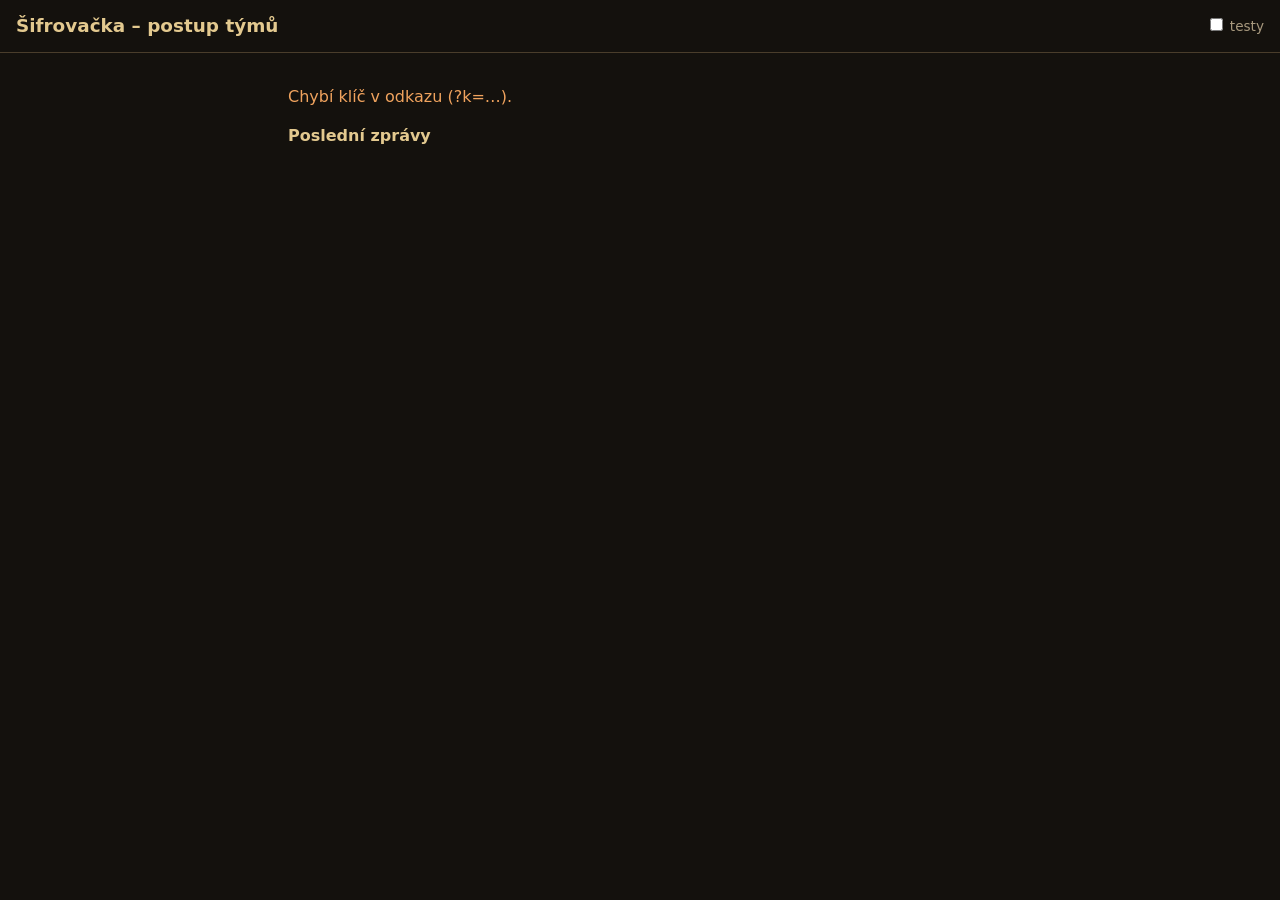
==== docs/org.html @ ef914b4c "Nápovědy bez odpočtu, počítadlo nápověd, souhrn ve finále, sledování postupu (ntfy) a stránka org.ht" ====
<!doctype html>
<html lang="cs">
<head>
<meta charset="utf-8">
<meta name="viewport" content="width=device-width,initial-scale=1">
<meta name="robots" content="noindex">
<title>Šifrovačka – přehled pro orgy</title>
<style>
  :root{--bg:#14110d;--card:#211a12;--line:#4a3d2b;--text:#f0e6d2;--dim:#a8997e;--accent:#e3c98f;--ok:#7fd18b;--warn:#f0a35e}
  *{box-sizing:border-box}
  body{margin:0;background:var(--bg);color:var(--text);font:16px/1.45 system-ui,sans-serif}
  header{padding:.8rem 1rem;border-bottom:1px solid var(--line);display:flex;justify-content:space-between;align-items:center;gap:.5rem}
  h1{margin:0;font-size:1.15rem;color:var(--accent)}
  main{max-width:46rem;margin:0 auto;padding:1rem}
  .team{background:var(--card);border:1px solid var(--line);border-radius:.7rem;padding:.8rem 1rem;margin:.6rem 0}
  .row{display:flex;justify-content:space-between;align-items:baseline;gap:.5rem}
  .name{font-weight:700;font-size:1.1rem}
  .bar{display:flex;gap:4px;margin:.5rem 0}
  .bar span{flex:1;height:10px;border-radius:3px;background:#3a3024}
  .bar span.done{background:var(--accent)}
  .bar span.now{background:var(--warn)}
  .dim{color:var(--dim);font-size:.9rem}
  .fin{color:var(--ok);font-weight:700}
  .late{color:var(--warn);font-weight:700}
  #log{font-size:.85rem;color:var(--dim)}
  #log div{border-top:1px solid #2b2318;padding:.3rem 0}
  label{font-size:.85rem;color:var(--dim)}
  .err{color:var(--warn)}
</style>
</head>
<body>
<header><h1>Šifrovačka – postup týmů</h1><label><input type="checkbox" id="tests"> testy</label></header>
<main>
  <p class="dim" id="status">Načítám…</p>
  <div id="teams"></div>
  <h2 style="font-size:1rem;color:var(--accent)">Poslední zprávy</h2>
  <div id="log"></div>
</main>
<script>
// Čte tajný kanál ntfy.sh (?k=<kanál>). Týmy posílají zprávu při každém vyřešeném úkolu.
const TASKS = 6, TEAMS = ['hus', 'vaclav', 'zizka', 'libuse', 'bruncvik', 'karel'];
const NAMES = { hus: 'Tým 1', vaclav: 'Tým 2', zizka: 'Tým 3', libuse: 'Tým 4', bruncvik: 'Tým 5', karel: 'Tým 6' };
const topic = new URLSearchParams(location.search).get('k');
const $ = (id) => document.getElementById(id);
const esc = (s) => String(s).replace(/[&<>"]/g, (c) => ({ '&': '&amp;', '<': '&lt;', '>': '&gt;', '"': '&quot;' }[c]));
const msgs = new Map();

function parse(m) {
  const tag = (p) => (m.tags || []).find((t) => t.startsWith(p))?.slice(p.length);
  return { id: m.id, team: tag('tym-'), task: Number(tag('ukol-')), hints: Number(tag('napovedy-')), at: Number(tag('cas-')) || m.time * 1000, test: (m.tags || []).includes('test'), text: m.message };
}
const ago = (ms) => { const m = Math.max(0, Math.round((Date.now() - ms) / 60000)); return m < 60 ? `${m} min` : `${Math.floor(m / 60)} h ${m % 60} min`; };
const hhmm = (ms) => new Date(ms).toLocaleTimeString('cs-CZ', { hour: '2-digit', minute: '2-digit' });

function render() {
  const showTests = $('tests').checked;
  const list = [...msgs.values()].filter((m) => m.team && (showTests || !m.test)).sort((a, b) => a.at - b.at);
  const state = {};
  for (const m of list) {
    const s = state[m.team] ||= { solved: 0, hints: 0, at: null };
    if (m.task >= s.solved) { s.solved = m.task; s.hints = m.hints; s.at = m.at; }
  }
  $('teams').innerHTML = TEAMS.map((t) => {
    const s = state[t] || { solved: 0, hints: 0, at: null };
    const fin = s.solved >= TASKS;
    const bar = Array.from({ length: TASKS }, (_, i) => `<span class="${i < s.solved ? 'done' : i === s.solved ? 'now' : ''}"></span>`).join('');
    const since = s.at ? ago(s.at) : null;
    const late = !fin && s.at && Date.now() - s.at > 30 * 60000;
    return `<div class="team"><div class="row"><span class="name">${NAMES[t]}</span>
      <span>${fin ? '<span class="fin">v cíli</span>' : `úkol ${s.solved + 1}/${TASKS}`}</span></div>
      <div class="bar">${bar}</div>
      <div class="row dim"><span>${s.at ? `${fin ? 'dorazil' : 'poslední vyřešený'} v ${hhmm(s.at)}${fin ? '' : `, na úkolu <span class="${late ? 'late' : ''}">${since}</span>`}` : 'zatím bez zprávy'}</span>
      <span>nápovědy: ${s.hints}</span></div></div>`;
  }).join('');
  $('log').innerHTML = list.slice(-15).reverse().map((m) => `<div>${hhmm(m.at)} · ${esc(m.text)}${m.test ? ' (test)' : ''}</div>`).join('') || '<div>Zatím nic.</div>';
}

async function poll() {
  try {
    const r = await fetch(`https://ntfy.sh/${encodeURIComponent(topic)}/json?poll=1&since=all`);
    const text = await r.text();
    for (const line of text.split('\n')) {
      if (!line.trim()) continue;
      const m = JSON.parse(line);
      if (m.event === 'message') msgs.set(m.id, parse(m));
    }
    $('status').textContent = `Aktualizováno ${hhmm(Date.now())}. Obnovuje se samo každých 20 s.`;
    $('status').className = 'dim';
  } catch (e) {
    $('status').textContent = 'Nepodařilo se načíst zprávy (signál?). Zkusím to znovu.';
    $('status').className = 'err';
  }
  render();
}

if (!topic) { $('status').textContent = 'Chybí klíč v odkazu (?k=…).'; $('status').className = 'err'; }
else { poll(); setInterval(poll, 20000); setInterval(render, 30000); $('tests').onchange = render; }
</script>
</body>
</html>
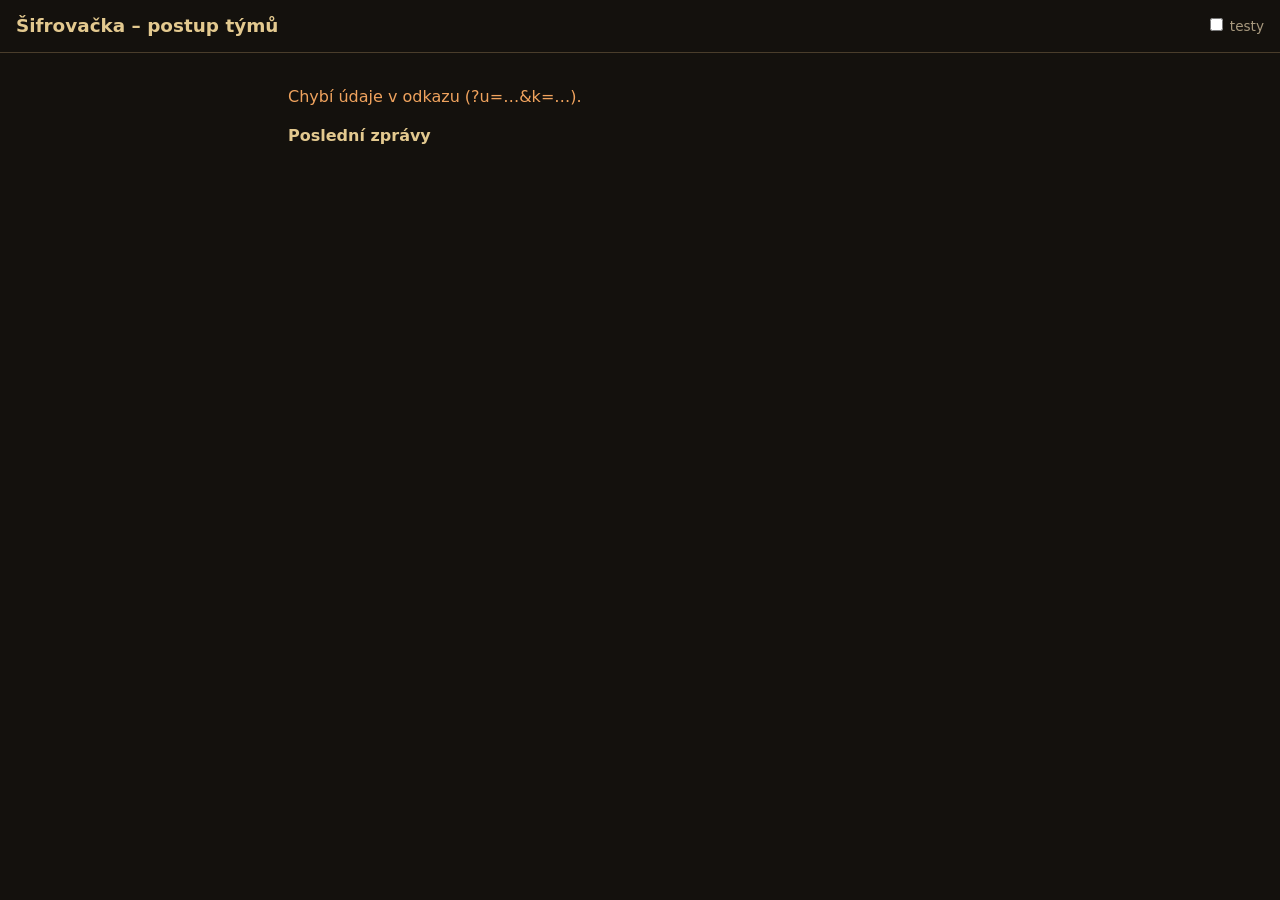
==== commit f526635b: "Sledování postupu přes Google tabulku a Apps Script místo ntfy Co-Authored-By: Claude Opus 5.5 <nore" ====
--- a/docs/org.html
+++ b/docs/org.html
@@ -37,18 +37,15 @@
   <div id="log"></div>
 </main>
 <script>
-// Čte tajný kanál ntfy.sh (?k=<kanál>). Týmy posílají zprávu při každém vyřešeném úkolu.
+// Čte Google tabulku přes Apps Script (?u=<ID nasazení>&k=<klíč>). Týmy posílají zprávu při každém vyřešeném úkolu.
 const TASKS = 6, TEAMS = ['hus', 'vaclav', 'zizka', 'libuse', 'bruncvik', 'karel'];
 const NAMES = { hus: 'Tým 1', vaclav: 'Tým 2', zizka: 'Tým 3', libuse: 'Tým 4', bruncvik: 'Tým 5', karel: 'Tým 6' };
-const topic = new URLSearchParams(location.search).get('k');
+const Q = new URLSearchParams(location.search), DEP = Q.get('u'), KEY = Q.get('k');
 const $ = (id) => document.getElementById(id);
 const esc = (s) => String(s).replace(/[&<>"]/g, (c) => ({ '&': '&amp;', '<': '&lt;', '>': '&gt;', '"': '&quot;' }[c]));
 const msgs = new Map();
 
-function parse(m) {
-  const tag = (p) => (m.tags || []).find((t) => t.startsWith(p))?.slice(p.length);
-  return { id: m.id, team: tag('tym-'), task: Number(tag('ukol-')), hints: Number(tag('napovedy-')), at: Number(tag('cas-')) || m.time * 1000, test: (m.tags || []).includes('test'), text: m.message };
-}
+const parse = (m) => ({ ...m, task: Number(m.task), hints: Number(m.hints), text: `${m.name} vyřešil ${m.task}. ${m.title} (nápověd celkem ${m.hints})` });
 const ago = (ms) => { const m = Math.max(0, Math.round((Date.now() - ms) / 60000)); return m < 60 ? `${m} min` : `${Math.floor(m / 60)} h ${m % 60} min`; };
 const hhmm = (ms) => new Date(ms).toLocaleTimeString('cs-CZ', { hour: '2-digit', minute: '2-digit' });
 
@@ -77,23 +74,20 @@
 
 async function poll() {
   try {
-    const r = await fetch(`https://ntfy.sh/${encodeURIComponent(topic)}/json?poll=1&since=all`);
-    const text = await r.text();
-    for (const line of text.split('\n')) {
-      if (!line.trim()) continue;
-      const m = JSON.parse(line);
-      if (m.event === 'message') msgs.set(m.id, parse(m));
-    }
+    const r = await fetch(`https://script.google.com/macros/s/${encodeURIComponent(DEP)}/exec?k=${encodeURIComponent(KEY)}`);
+    const data = await r.json();
+    if (data.error) throw new Error(data.error);
+    for (const m of data) msgs.set(m.id, parse(m));
     $('status').textContent = `Aktualizováno ${hhmm(Date.now())}. Obnovuje se samo každých 20 s.`;
     $('status').className = 'dim';
   } catch (e) {
-    $('status').textContent = 'Nepodařilo se načíst zprávy (signál?). Zkusím to znovu.';
+    $('status').textContent = e.message === 'špatný klíč' ? 'Špatný klíč v odkazu.' : 'Nepodařilo se načíst zprávy (signál?). Zkusím to znovu.';
     $('status').className = 'err';
   }
   render();
 }
 
-if (!topic) { $('status').textContent = 'Chybí klíč v odkazu (?k=…).'; $('status').className = 'err'; }
+if (!DEP || !KEY) { $('status').textContent = 'Chybí údaje v odkazu (?u=…&k=…).'; $('status').className = 'err'; }
 else { poll(); setInterval(poll, 20000); setInterval(render, 30000); $('tests').onchange = render; }
 </script>
 </body>
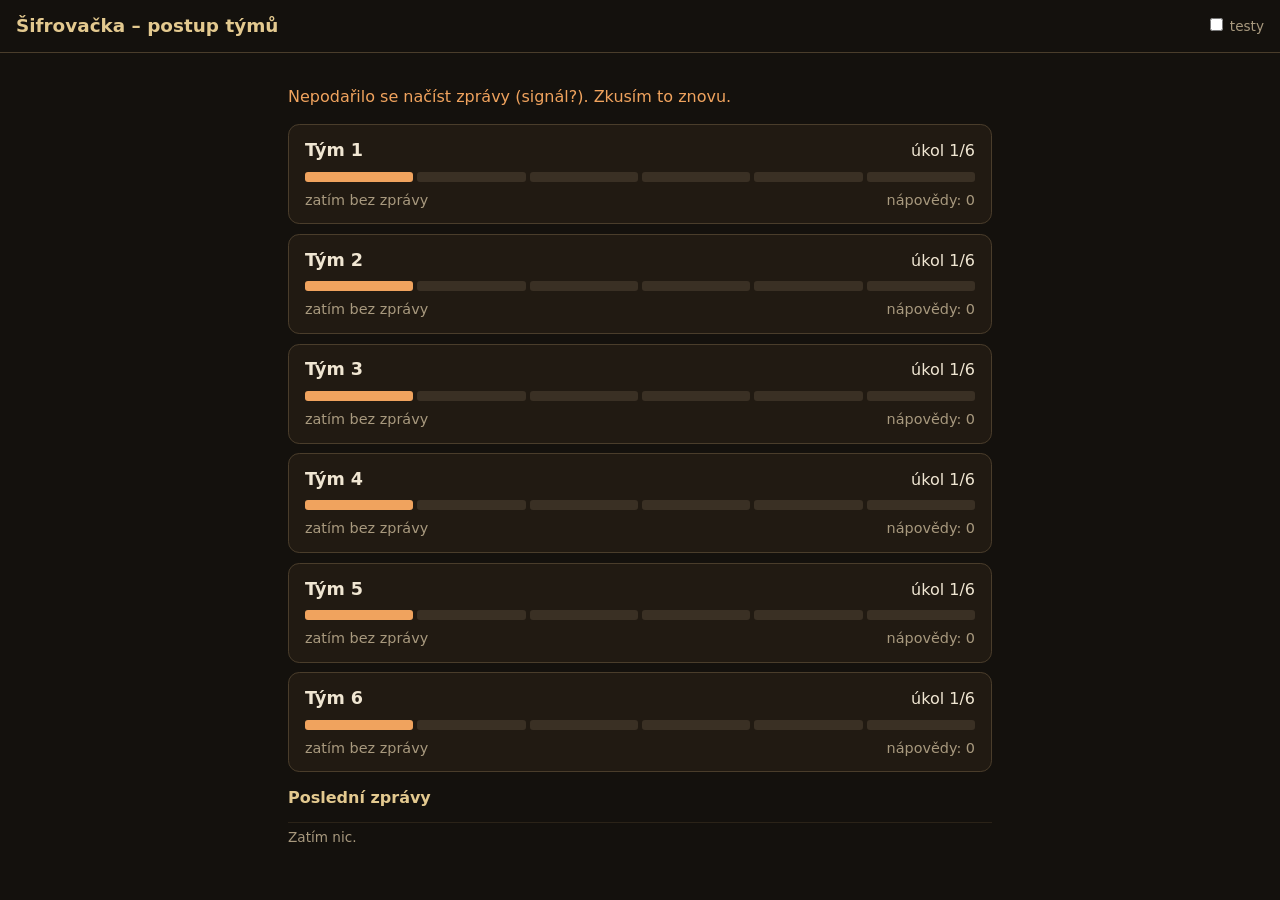
==== commit 1b5b0f41: "org.html bez parametrů (org-config.js generuje build) Co-Authored-By: Claude Opus 5.5 <noreply@anthr" ====
--- a/docs/org.html
+++ b/docs/org.html
@@ -36,11 +36,12 @@
   <h2 style="font-size:1rem;color:var(--accent)">Poslední zprávy</h2>
   <div id="log"></div>
 </main>
+<script src="org-config.js"></script>
 <script>
 // Čte Google tabulku přes Apps Script (?u=<ID nasazení>&k=<klíč>). Týmy posílají zprávu při každém vyřešeném úkolu.
 const TASKS = 6, TEAMS = ['hus', 'vaclav', 'zizka', 'libuse', 'bruncvik', 'karel'];
 const NAMES = { hus: 'Tým 1', vaclav: 'Tým 2', zizka: 'Tým 3', libuse: 'Tým 4', bruncvik: 'Tým 5', karel: 'Tým 6' };
-const Q = new URLSearchParams(location.search), DEP = Q.get('u'), KEY = Q.get('k');
+const Q = new URLSearchParams(location.search), DEP = Q.get('u') || window.ORG?.dep, KEY = Q.get('k') || window.ORG?.key;
 const $ = (id) => document.getElementById(id);
 const esc = (s) => String(s).replace(/[&<>"]/g, (c) => ({ '&': '&amp;', '<': '&lt;', '>': '&gt;', '"': '&quot;' }[c]));
 const msgs = new Map();
@@ -87,7 +88,7 @@
   render();
 }
 
-if (!DEP || !KEY) { $('status').textContent = 'Chybí údaje v odkazu (?u=…&k=…).'; $('status').className = 'err'; }
+if (!DEP || !KEY) { $('status').textContent = 'Chybí nastavení sledování (org-config.js).'; $('status').className = 'err'; }
 else { poll(); setInterval(poll, 20000); setInterval(render, 30000); $('tests').onchange = render; }
 </script>
 </body>
